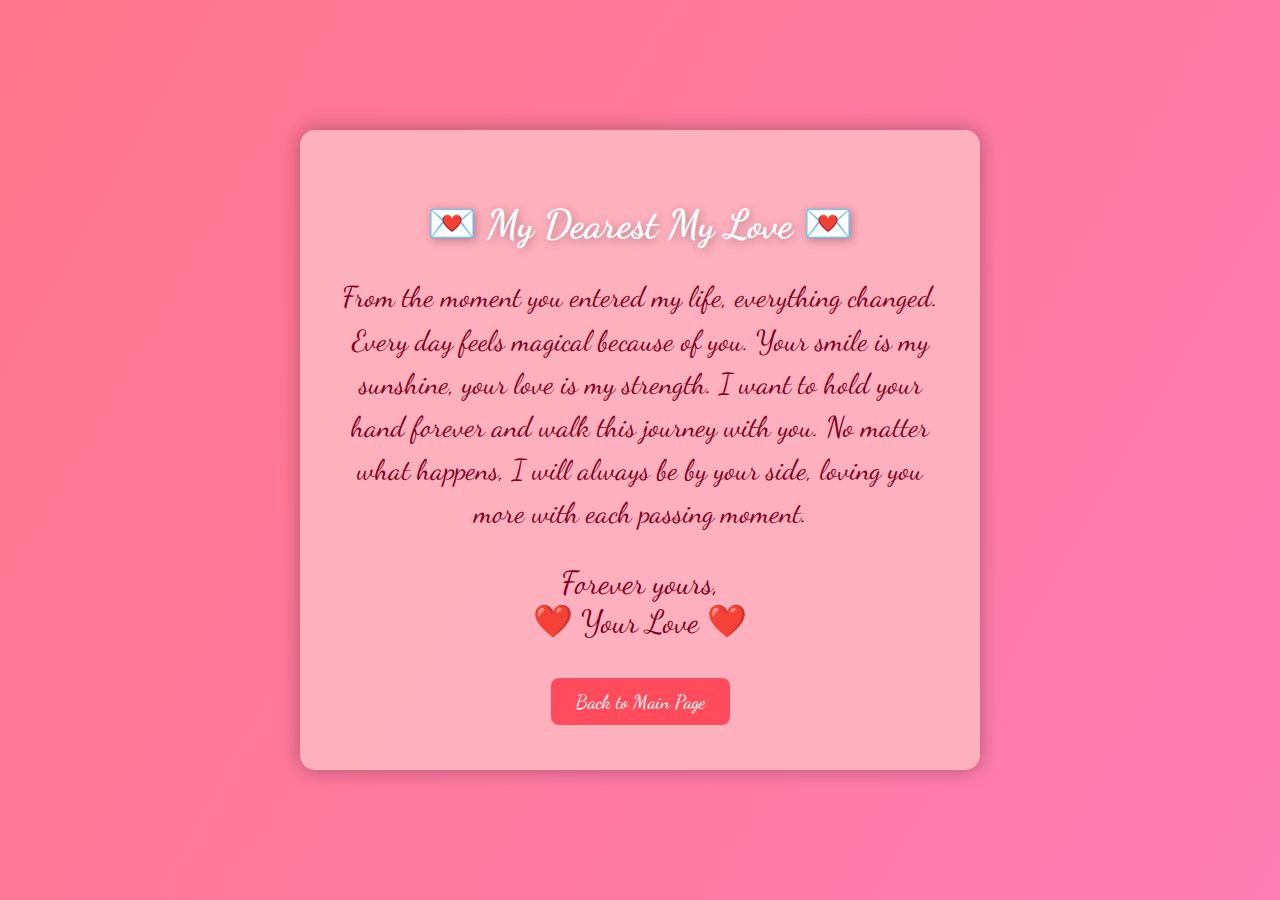
==== loveletter.html @ 4bf3ffd5 "80% completed" ====
<!DOCTYPE html>
<html lang="en">
<head>
    <meta charset="UTF-8">
    <meta name="viewport" content="width=device-width, initial-scale=1.0">
    <title>💌 A Love Letter Just for You 💌</title>
    <link rel="stylesheet" href="style.css">
</head>
<body>

    <div class="love-letter">
        <h1>💌 My Dearest <span id="gfName"></span> 💌</h1>
        <p class="letter-content">
            From the moment you entered my life, everything changed.  
            Every day feels magical because of you.  
            Your smile is my sunshine, your love is my strength.  
            I want to hold your hand forever and walk this journey with you.  
            No matter what happens, I will always be by your side,  
            loving you more with each passing moment.  
        </p>

        <p class="closing">Forever yours,  
            <br>❤️ Your Love ❤️</p>

        <button onclick="goBack()">Back to Main Page</button>
    </div>

    <script>
        document.getElementById("gfName").innerText = localStorage.getItem("gfName") || "My Love";

        function goBack() {
            window.location.href = "index.html";
        }
    </script>
</body>
</html>
---- style.css ----
/* Import Fonts */
@import url('https://fonts.googleapis.com/css2?family=Great+Vibes&display=swap');
@import url('https://fonts.googleapis.com/css2?family=Dancing+Script:wght@700&display=swap');

/* General Styling */
body {
    background: linear-gradient(120deg, #ff758c, #ff7eb3); /* Romantic Gradient */
    text-align: center;
    font-family: 'Great Vibes', cursive;
    color: white;
    margin: 0;
    padding: 0;
    height: 100vh;
    display: flex;
    flex-direction: column;
    align-items: center;
    justify-content: center;
}

/* Main Titles & Headings */
h1 {
    color: #fff;
    font-size: 3rem;
    margin-top: 30px;
    text-shadow: 2px 2px 10px rgba(0, 0, 0, 0.3);
}

.subtitle {
    font-size: 1.8rem;
    color: #ffd1dc;
}

/* Buttons */
button {
    background: #ff4b5c;
    color: white;
    padding: 12px 25px;
    font-size: 1.2rem;
    border: none;
    border-radius: 8px;
    cursor: pointer;
    margin: 5px;
    transition: 0.3s;
    font-family: 'Dancing Script', cursive;
}

button:hover {
    background: #ff6f91;
    transform: scale(1.05);
}

.big-button {
    font-size: 1.5rem;
    padding: 15px 30px;
    border-radius: 10px;
}

/* Content Box */
#content {
    margin-top: 20px;
    padding: 20px;
    font-size: 1.5rem;
    background: white;
    color: #ff4b5c;
    box-shadow: 0px 0px 15px rgba(0, 0, 0, 0.3);
    border-radius: 10px;
    width: 80%;
    max-width: 600px;
}

/* Floating Symbols */
#floating-elements {
    position: fixed;
    top: 0;
    left: 0;
    width: 100vw;
    height: 100vh;
    pointer-events: none;
    overflow: hidden;
}

.floating {
    position: absolute;
    font-size: 2rem;
    animation: floatUp 5s linear infinite;
    opacity: 0.8;
}

@keyframes floatUp {
    from { transform: translateY(100vh); opacity: 1; }
    to { transform: translateY(-10vh); opacity: 0; }
}

/* Love Letter */
.love-letter {
    background: rgba(255, 182, 193, 0.9);
    padding: 40px;
    text-align: center;
    font-family: 'Dancing Script', cursive;
    color: #800020;
    margin: 50px auto;
    max-width: 600px;
    border-radius: 15px;
    box-shadow: 0px 0px 20px rgba(0, 0, 0, 0.3);
    animation: fadeIn 2s ease-in-out;
}

.love-letter h1 {
    font-size: 2.5rem;
    margin-bottom: 10px;
}

.letter-content {
    font-size: 1.8rem;
    line-height: 1.5;
}

.closing {
    font-size: 2rem;
    margin-top: 20px;
}

/* Fade-in Animation */
@keyframes fadeIn {
    from { opacity: 0; transform: translateY(-20px); }
    to { opacity: 1; transform: translateY(0); }
}
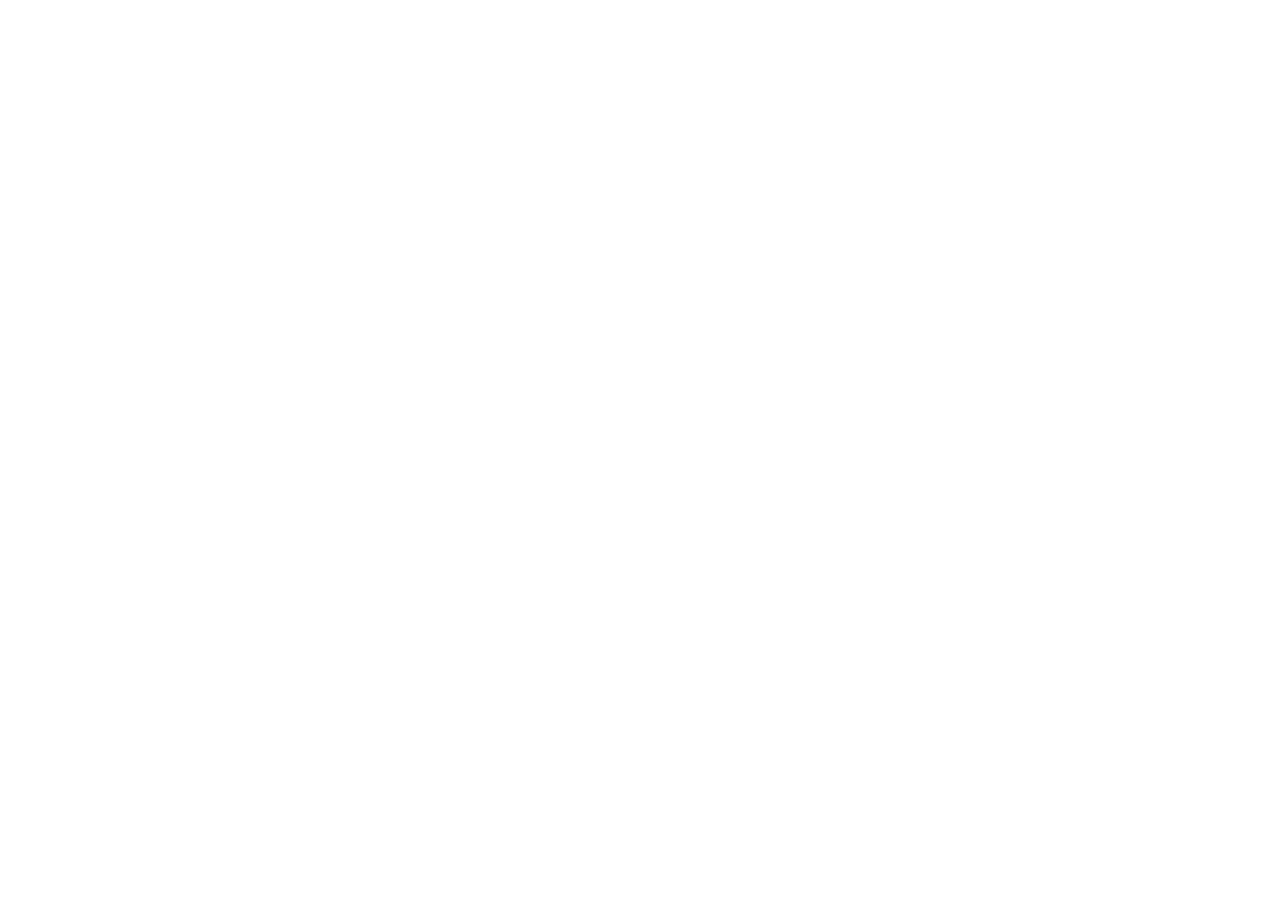
==== commit 952527e8: "90% done" ====
--- a/loveletter.html
+++ b/loveletter.html
@@ -8,21 +8,26 @@
 </head>
 <body>
 
-    <div class="love-letter">
-        <h1>💌 My Dearest <span id="gfName"></span> 💌</h1>
-        <p class="letter-content">
-            From the moment you entered my life, everything changed.  
-            Every day feels magical because of you.  
-            Your smile is my sunshine, your love is my strength.  
-            I want to hold your hand forever and walk this journey with you.  
-            No matter what happens, I will always be by your side,  
-            loving you more with each passing moment.  
-        </p>
-
-        <p class="closing">Forever yours,  
-            <br>❤️ Your Love ❤️</p>
-
-        <button onclick="goBack()">Back to Main Page</button>
+    <div id="love-letter-box">
+        <div class="love-letter-content">
+            <span class="close-btn" onclick="goBack()">✖</span>
+            <h1>💌 My Dearest <span id="gfName"></span> 💌</h1>
+            <p class="letter-text">
+                My love,  
+                <br><br>
+                From the moment you stepped into my life, everything became magical.  
+                Your smile is my sunshine, your voice is my favorite melody,  
+                and your presence makes every day feel like a dream.  
+                Though life may take us on different journeys,  
+                my heart will always beat with love for you.  
+                <br><br>
+                No matter where we go, you will always have a special place in my heart.  
+                <br><br>
+                **Forever cherishing you,**  
+                <br>
+                ❤️ **Your Special One** ❤️
+            </p>
+        </div>
     </div>
 
     <script>
@@ -32,5 +37,6 @@
             window.location.href = "index.html";
         }
     </script>
+
 </body>
 </html>
--- a/style.css
+++ b/style.css
@@ -1,89 +1,80 @@
-/* Import Fonts */
-@import url('https://fonts.googleapis.com/css2?family=Great+Vibes&display=swap');
-@import url('https://fonts.googleapis.com/css2?family=Dancing+Script:wght@700&display=swap');
+@import url('https://fonts.googleapis.com/css2?family=Sacramento&family=Playfair+Display:wght@500&display=swap');
 
-/* General Styling */
 body {
-    background: linear-gradient(120deg, #ff758c, #ff7eb3); /* Romantic Gradient */
+    background: linear-gradient(to right, #ff758c, #ff7eb3);
     text-align: center;
-    font-family: 'Great Vibes', cursive;
-    color: white;
+    font-family: 'Playfair Display', serif;
     margin: 0;
     padding: 0;
-    height: 100vh;
-    display: flex;
-    flex-direction: column;
-    align-items: center;
-    justify-content: center;
+    color: white;
+    overflow-x: hidden;
 }
 
-/* Main Titles & Headings */
+/* Headings */
 h1 {
-    color: #fff;
     font-size: 3rem;
-    margin-top: 30px;
-    text-shadow: 2px 2px 10px rgba(0, 0, 0, 0.3);
+    font-family: 'Sacramento', cursive;
+    margin-top: 20px;
 }
 
 .subtitle {
-    font-size: 1.8rem;
-    color: #ffd1dc;
+    font-size: 1.3rem;
+    margin-bottom: 20px;
 }
 
 /* Buttons */
 button {
     background: #ff4b5c;
     color: white;
-    padding: 12px 25px;
-    font-size: 1.2rem;
     border: none;
+    padding: 12px 18px;
+    margin: 5px;
+    font-size: 1rem;
+    cursor: pointer;
     border-radius: 8px;
-    cursor: pointer;
-    margin: 5px;
     transition: 0.3s;
-    font-family: 'Dancing Script', cursive;
 }
 
 button:hover {
     background: #ff6f91;
-    transform: scale(1.05);
 }
 
-.big-button {
-    font-size: 1.5rem;
-    padding: 15px 30px;
+/* Message Box */
+#message-box {
+    position: fixed;
+    top: 50%;
+    left: 50%;
+    transform: translate(-50%, -50%);
+    background: #ffe6e6;
+    color: #800020;
+    padding: 30px;
+    text-align: center;
+    width: 80%;
+    max-width: 400px;
     border-radius: 10px;
+    box-shadow: 0 4px 10px rgba(0, 0, 0, 0.2);
+    display: none;
 }
 
-/* Content Box */
-#content {
-    margin-top: 20px;
-    padding: 20px;
+.message-content {
     font-size: 1.5rem;
-    background: white;
-    color: #ff4b5c;
-    box-shadow: 0px 0px 15px rgba(0, 0, 0, 0.3);
-    border-radius: 10px;
-    width: 80%;
-    max-width: 600px;
+    font-family: 'Playfair Display', serif;
 }
 
-/* Floating Symbols */
-#floating-elements {
-    position: fixed;
-    top: 0;
-    left: 0;
-    width: 100vw;
-    height: 100vh;
-    pointer-events: none;
-    overflow: hidden;
+.close-btn {
+    font-size: 1.5rem;
+    cursor: pointer;
+    position: absolute;
+    top: 10px;
+    right: 15px;
 }
 
+/* Floating Symbols - Fixed */
 .floating {
     position: absolute;
     font-size: 2rem;
     animation: floatUp 5s linear infinite;
-    opacity: 0.8;
+    opacity: 0.7;
 }
 
 @keyframes floatUp {
@@ -91,37 +82,69 @@
     to { transform: translateY(-10vh); opacity: 0; }
 }
 
-/* Love Letter */
-.love-letter {
-    background: rgba(255, 182, 193, 0.9);
-    padding: 40px;
+/* Love Letter Popup */
+#love-letter-box {
+    position: fixed;
+    top: 50%;
+    left: 50%;
+    transform: translate(-50%, -50%);
+    background: #fffbf2;
+    color: #800020;
+    padding: 30px;
     text-align: center;
-    font-family: 'Dancing Script', cursive;
-    color: #800020;
-    margin: 50px auto;
-    max-width: 600px;
-    border-radius: 15px;
-    box-shadow: 0px 0px 20px rgba(0, 0, 0, 0.3);
-    animation: fadeIn 2s ease-in-out;
+    width: 80%;
+    max-width: 500px;
+    border-radius: 10px;
+    box-shadow: 0 4px 10px rgba(0, 0, 0, 0.2);
+    display: none;
 }
 
-.love-letter h1 {
-    font-size: 2.5rem;
-    margin-bottom: 10px;
+.love-letter-content {
+    font-family: 'Dancing Script', cursive;
+    font-size: 1.5rem;
 }
 
-.letter-content {
-    font-size: 1.8rem;
+.letter-text {
+    font-size: 1.3rem;
     line-height: 1.5;
 }
 
-.closing {
-    font-size: 2rem;
-    margin-top: 20px;
+.close-btn {
+    font-size: 1.5rem;
+    cursor: pointer;
+    position: absolute;
+    top: 10px;
+    right: 15px;
+    color: red;
 }
 
-/* Fade-in Animation */
-@keyframes fadeIn {
-    from { opacity: 0; transform: translateY(-20px); }
-    to { opacity: 1; transform: translateY(0); }
+/* Valentine's Final Message */
+.valentine-final {
+    text-align: center;
+    color: white;
+    padding: 50px;
 }
+
+/* Mobile Responsive Adjustments */
+@media (max-width: 768px) {
+    h1 {
+        font-size: 2rem;
+    }
+
+    .subtitle {
+        font-size: 1.1rem;
+    }
+
+    button {
+        padding: 10px 15px;
+        font-size: 1rem;
+    }
+
+    .message-content {
+        font-size: 1.2rem;
+    }
+
+    .floating {
+        font-size: 1.5rem;
+    }
+}
